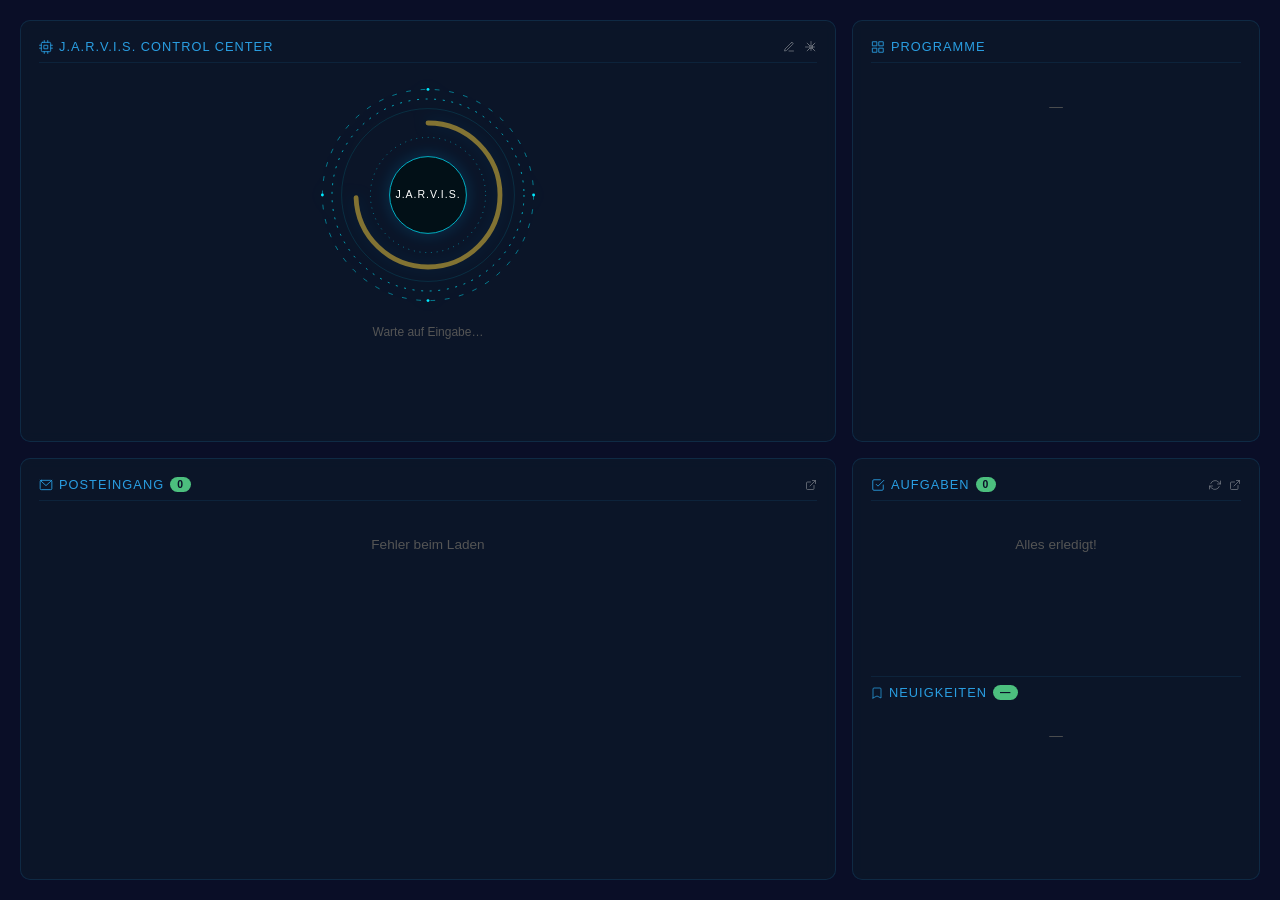
==== frontend/index.html @ 303ec68c "feat: Update-Badge im Dashboard — Phase 2 Update-Strategie - _check_for_update() via GitHub API (htt" ====
<!DOCTYPE html>
<html lang="de">
<head>
<meta charset="UTF-8">
<meta name="viewport" content="width=device-width, initial-scale=1.0">
<title>J.A.R.V.I.S. Control Center</title>
<link rel="icon" href="data:image/svg+xml,<svg xmlns='http://www.w3.org/2000/svg' viewBox='0 0 32 32'><circle cx='16' cy='16' r='14' fill='%230a0e27' stroke='%2300aaff' stroke-width='2'/><text x='50%25' y='55%25' dominant-baseline='middle' text-anchor='middle' fill='%2300aaff' font-size='10' font-family='monospace'>J</text></svg>">

<style>
:root {
    --bg:     #0a0e27;
    --text:   #e0e0e0;
    --accent: #2a9ee2;
    --green:  #4cbf7e;
    --purple: #a78bfa;
    --gold:   #d4af37;
}

* { margin:0; padding:0; box-sizing:border-box; }

body {
    background:var(--bg);
    color:var(--text);
    font-family:-apple-system,BlinkMacSystemFont,"Segoe UI",sans-serif;
    height:100vh;
    overflow:hidden;
}

/* ── Layout ── */
.dashboard {
    display:grid;
    grid-template-columns: 2fr 1fr;
    grid-template-rows: 1fr 1fr;
    gap:16px;
    padding:20px;
    height:100vh;
}

/* ── News ── */
.news-item {
    padding:8px 10px;
    border-radius:6px;
    background:rgba(42,158,226,0.04);
    border:1px solid rgba(42,158,226,0.08);
    border-left:3px solid transparent;
    cursor:pointer;
    transition:all 0.2s ease;
}
.news-item:hover {
    background:rgba(212,175,55,0.1);
    border-left-color:var(--gold);
    transform:translateX(4px);
}
.news-source {
    font-size:0.7rem;
    text-transform:uppercase;
    letter-spacing:.04em;
    margin-bottom:3px;
}
.news-title { font-size:0.85rem; font-weight:500; line-height:1.35; color:var(--text); }
.cat-apple   { color:var(--accent); }
.cat-tech    { color:var(--green); }
.cat-science { color:var(--purple); }
.cat-default { color:var(--gold); }

.panel-section-divider {
    display:flex;
    align-items:center;
    gap:6px;
    padding:8px 0 4px;
    border-top:1px solid rgba(42,158,226,0.1);
    margin-top:6px;
    flex-shrink:0;
    font-size:0.8rem;
    letter-spacing:.08em;
    color:var(--accent);
    text-transform:uppercase;
}

/* ── News Popup ── */
#news-popup {
    display:none;
    position:fixed;
    inset:0;
    background:rgba(0,0,0,0.72);
    z-index:1000;
    align-items:center;
    justify-content:center;
}
#news-popup.open { display:flex; }
.news-popup-box {
    background:#0d1b2a;
    border:1px solid rgba(42,158,226,0.3);
    border-radius:12px;
    padding:24px;
    max-width:520px;
    width:90%;
    position:relative;
}
.news-popup-source {
    font-size:0.7rem;
    text-transform:uppercase;
    letter-spacing:.08em;
    margin-bottom:8px;
    font-weight:700;
}
.news-popup-title {
    font-size:1.05rem;
    font-weight:600;
    line-height:1.4;
    margin-bottom:8px;
    color:var(--text);
}
.news-popup-meta { font-size:0.72rem; color:#666; margin-bottom:18px; }
.news-popup-actions { display:flex; gap:10px; }
.popup-btn {
    padding:8px 16px;
    border-radius:6px;
    border:none;
    cursor:pointer;
    font-size:0.82rem;
    transition:opacity 0.2s;
}
.popup-btn:hover { opacity:0.85; }
.popup-btn-primary { background:var(--accent); color:#fff; }
.popup-btn-close { background:rgba(255,255,255,0.08); color:var(--text); }
.popup-close-btn {
    position:absolute;
    top:12px; right:14px;
    background:none; border:none;
    color:#666; font-size:1.1rem;
    cursor:pointer; line-height:1;
}
.popup-close-btn:hover { color:var(--text); }

/* ── Panels ── */
.panel {
    background:rgba(13,27,42,0.6);
    border:1px solid rgba(42,158,226,0.15);
    border-radius:10px;
    padding:18px;
    display:flex;
    flex-direction:column;
    backdrop-filter:blur(6px);
    overflow:hidden;
}

.panel-header {
    display:flex;
    justify-content:space-between;
    align-items:center;
    margin-bottom:12px;
    padding-bottom:8px;
    border-bottom:1px solid rgba(42,158,226,0.1);
}

.panel-title {
    font-size:0.8rem;
    letter-spacing:.08em;
    color:var(--accent);
    text-transform:uppercase;
    display:flex;
    align-items:center;
    gap:6px;
}

.panel-action {
    font-size:0.7rem;
    opacity:0.5;
    cursor:pointer;
    transition:opacity 0.2s;
}
.panel-action:hover { opacity:1; }

/* ── Panel Content ── */
.panel-content {
    flex:1;
    overflow-y:auto;
    display:flex;
    flex-direction:column;
    gap:10px;
}

.panel-content::-webkit-scrollbar { width:3px; }
.panel-content::-webkit-scrollbar-track { background:transparent; }
.panel-content::-webkit-scrollbar-thumb { background:rgba(42,158,226,0.3); border-radius:2px; }

/* ── List Items (Apps / Mail / Tasks) ── */
.list-item {
    display:flex;
    align-items:center;
    gap:12px;
    padding:10px 12px;
    border-radius:6px;
    background:rgba(42,158,226,0.04);
    border:1px solid rgba(42,158,226,0.08);
    border-left:3px solid transparent;
    cursor:pointer;
    transition:all 0.2s ease;
}
.list-item:hover {
    background:rgba(42,158,226,0.12);
    border-left-color:var(--accent);
    transform:translateX(4px);
}

.list-icon {
    width:18px;
    text-align:center;
    color:var(--accent);
    opacity:0.7;
    font-size:0.9rem;
    flex-shrink:0;
}

.list-title { font-size:0.85rem; font-weight:500; }
.list-sub { font-size:0.75rem; color:#888; margin-top:2px; }
.list-sender { font-size:0.75rem; font-weight:600; color:var(--green); text-transform:uppercase; letter-spacing:.04em; }

/* Task checkbox */
.task-cb { flex-shrink:0; accent-color:var(--green); cursor:pointer; }
.task-cb.obsidian { accent-color:var(--purple); }
.task-source { font-size:0.7rem; color:var(--green); text-transform:uppercase; letter-spacing:.04em; margin-top:2px; }
.task-source.obsidian { color:var(--purple); }

/* Badge */
.badge {
    background:var(--green);
    color:var(--bg);
    padding:2px 7px;
    border-radius:10px;
    font-size:0.65rem;
    font-weight:700;
}

/* Placeholder */
.placeholder {
    color:#555;
    text-align:center;
    padding:24px 20px;
    font-size:0.85rem;
}

/* ── Outline Icons ── */
.icon {
    width:14px;
    height:14px;
    stroke:currentColor;
    fill:none;
    stroke-width:1.5;
    stroke-linecap:round;
    stroke-linejoin:round;
    flex-shrink:0;
    vertical-align:middle;
}
.icon-sm { width:12px; height:12px; }
.icon-send { width:16px; height:16px; stroke-width:1.8; }

/* ── HUD ── */
#hud {
    width:240px;
    margin:0 auto 10px;
    cursor:pointer;
    filter:drop-shadow(0 0 8px rgba(0,170,255,0.2));
    display:block;
}

.rotate-slow {
    transform-origin:250px 250px;
    animation:spin 20s linear infinite;
}
.rotate-fast {
    transform-origin:250px 250px;
    animation:spin 6s linear infinite reverse;
}
@keyframes spin {
    from { transform:rotate(0deg); }
    to   { transform:rotate(360deg); }
}

.dot { animation:blink 2s infinite alternate; }
@keyframes blink { from { opacity:0.2; } to { opacity:1; } }

#main-ring {
    transition:stroke 0.3s, opacity 0.3s;
    stroke:var(--gold);
    opacity:0.6;
    transform-origin:250px 250px;
}

/* ── Chat ── */
#chat-history {
    flex:1;
    overflow-y:auto;
    display:flex;
    flex-direction:column;
    gap:8px;
    font-size:0.82rem;
    min-height:0;
}
#chat-history::-webkit-scrollbar { width:3px; }
#chat-history::-webkit-scrollbar-thumb { background:rgba(42,158,226,0.3); border-radius:2px; }

.msg {
    padding:7px 10px;
    border-radius:6px;
    border-left:3px solid;
    line-height:1.4;
    word-break:break-word;
}
.msg.jarvis {
    background:rgba(76,191,126,0.08);
    border-color:var(--green);
}
.msg.user {
    background:rgba(42,158,226,0.08);
    border-color:var(--accent);
}
.msg strong { font-size:0.75rem; text-transform:uppercase; letter-spacing:.05em; }

/* ── Input ── */
.chat-input-row {
    display:none;
    gap:8px;
    padding-top:10px;
    border-top:1px solid rgba(42,158,226,0.1);
    flex-shrink:0;
}
.chat-input-row.visible {
    display:flex;
}
#chat-toggle.active { opacity:1; color:var(--accent); }
#jarvis-input {
    flex:1;
    background:rgba(10,14,39,0.6);
    border:1px solid rgba(42,158,226,0.2);
    color:var(--text);
    padding:8px 12px;
    border-radius:6px;
    font-size:0.85rem;
    outline:none;
}
#jarvis-input:focus { border-color:rgba(42,158,226,0.5); }
#jarvis-send {
    background:rgba(42,158,226,0.15);
    border:1px solid rgba(42,158,226,0.3);
    color:var(--accent);
    padding:8px 14px;
    border-radius:6px;
    cursor:pointer;
    font-size:1rem;
    transition:background 0.2s;
}
#jarvis-send:hover { background:rgba(42,158,226,0.3); }

/* ── Status text ── */
#status-text {
    font-size:0.75rem;
    color:#555;
    text-align:center;
    margin-bottom:6px;
    min-height:1em;
}
</style>
</head>

<body>

<div class="dashboard">

<!-- ═════ JARVIS ═════ -->
<div class="panel" id="jarvis-panel" style="grid-row:1; grid-column:1;">
    <div class="panel-header">
        <div class="panel-title">
            <svg class="icon" viewBox="0 0 24 24"><rect x="4" y="4" width="16" height="16" rx="2"/><rect x="9" y="9" width="6" height="6"/><line x1="9" y1="1" x2="9" y2="4"/><line x1="15" y1="1" x2="15" y2="4"/><line x1="9" y1="20" x2="9" y2="23"/><line x1="15" y1="20" x2="15" y2="23"/><line x1="20" y1="9" x2="23" y2="9"/><line x1="20" y1="14" x2="23" y2="14"/><line x1="1" y1="9" x2="4" y2="9"/><line x1="1" y1="14" x2="4" y2="14"/></svg>
            J.A.R.V.I.S. Control Center
        </div>
        <div style="display:flex;gap:10px;align-items:center;">
            <span class="panel-action" id="chat-toggle" title="Texteingabe ein-/ausblenden" onclick="toggleChatInput()"><svg class="icon icon-sm" viewBox="0 0 24 24"><path d="M12 20h9"/><path d="M16.5 3.5a2.121 2.121 0 0 1 3 3L7 19l-4 1 1-4 12.5-12.5z"/></svg></span>
            <span class="panel-action" onclick="window.location.href='/config'" title="Einstellungen"><svg class="icon icon-sm" viewBox="0 0 24 24"><circle cx="12" cy="12" r="3"/><path d="M12 1v6m0 6v6M4.22 4.22l4.24 4.24m5.08 5.08l4.24 4.24M1 12h6m6 0h6M4.22 19.78l4.24-4.24m5.08-5.08l4.24-4.24M19.78 19.78l-4.24-4.24m-5.08-5.08l-4.24-4.24M19.78 4.22l-4.24 4.24m-5.08 5.08l-4.24 4.24"/></svg></span>
        </div>
    </div>
    <div style="display:flex; flex-direction:column; flex:1; overflow:hidden;">

        <!-- HUD SVG -->
        <svg id="hud" viewBox="0 0 500 500" title="Klick zum Sprechen">
            <g class="rotate-slow">
                <circle cx="250" cy="250" r="220" stroke="#00eaff" stroke-width="1" fill="none" stroke-dasharray="10 20"/>
            </g>
            <g class="rotate-fast">
                <circle cx="250" cy="250" r="200" stroke="#00eaff" stroke-width="1.5" fill="none" stroke-dasharray="4 14"/>
            </g>
            <circle cx="250" cy="30"  r="3" fill="#00eaff" class="dot"/>
            <circle cx="470" cy="250" r="3" fill="#00eaff" class="dot"/>
            <circle cx="250" cy="470" r="3" fill="#00eaff" class="dot"/>
            <circle cx="30"  cy="250" r="3" fill="#00eaff" class="dot"/>
            <circle cx="250" cy="250" r="180" stroke="#00eaff" stroke-width="1" fill="none" opacity="0.25"/>
            <!-- Main audio ring -->
            <circle id="main-ring" cx="250" cy="250" r="150"
                    stroke-width="10" fill="none" stroke-linecap="round"
                    stroke-dasharray="700 300"
                    transform="rotate(-90 250 250)"/>
            <g class="rotate-fast">
                <circle cx="250" cy="250" r="120" stroke="#00eaff" stroke-width="1" fill="none" stroke-dasharray="2 10"/>
            </g>
            <circle cx="250" cy="250" r="80" fill="#021017" stroke="#00eaff" stroke-width="1.5"/>
            <text x="50%" y="50%" dominant-baseline="middle" text-anchor="middle"
                  fill="#ffffff" font-size="22" letter-spacing="2">J.A.R.V.I.S.</text>
        </svg>

        <div id="status-text">Warte auf Eingabe…</div>

        <!-- Chat -->
        <div id="chat-history"></div>

        <!-- Input -->
        <div class="chat-input-row">
            <input type="text" id="jarvis-input" placeholder="Sprich oder tippe…">
            <button id="jarvis-send"><svg class="icon icon-send" viewBox="0 0 24 24"><line x1="22" y1="2" x2="11" y2="13"/><polygon points="22 2 15 22 11 13 2 9 22 2"/></svg></button>
        </div>
    </div>
</div>

<!-- ═════ APPS ═════ -->
<div class="panel" style="grid-row:1; grid-column:2;">
    <div class="panel-header">
        <div class="panel-title">
            <svg class="icon" viewBox="0 0 24 24"><rect x="3" y="3" width="7" height="7"/><rect x="14" y="3" width="7" height="7"/><rect x="3" y="14" width="7" height="7"/><rect x="14" y="14" width="7" height="7"/></svg>
            Programme
        </div>
    </div>
    <div class="panel-content" id="programs-container">
        <div class="placeholder">Programme werden geladen…</div>
    </div>
</div>

<!-- ═════ MAIL ═════ -->
<div class="panel" style="grid-row:2; grid-column:1;">
    <div class="panel-header">
        <div class="panel-title">
            <svg class="icon" viewBox="0 0 24 24"><rect x="2" y="4" width="20" height="16" rx="2"/><polyline points="2,4 12,13 22,4"/></svg>
            Posteingang
            <span class="badge" id="mail-count">0</span>
        </div>
        <span class="panel-action" onclick="openApp('Mail')" title="Mail öffnen"><svg class="icon icon-sm" viewBox="0 0 24 24"><path d="M18 13v6a2 2 0 0 1-2 2H5a2 2 0 0 1-2-2V8a2 2 0 0 1 2-2h6"/><polyline points="15 3 21 3 21 9"/><line x1="10" y1="14" x2="21" y2="3"/></svg></span>
    </div>
    <div class="panel-content" id="mail-container">
        <div class="placeholder">Mails werden geladen…</div>
    </div>
</div>

<!-- ═════ TASKS + NEWS ═════ -->
<div class="panel" style="grid-row:2; grid-column:2;">
    <div class="panel-header">
        <div class="panel-title">
            <svg class="icon" viewBox="0 0 24 24"><polyline points="9 11 12 14 22 4"/><path d="M21 12v7a2 2 0 0 1-2 2H5a2 2 0 0 1-2-2V5a2 2 0 0 1 2-2h11"/></svg>
            Aufgaben
            <span class="badge" id="task-count">0</span>
        </div>
        <div style="display:flex;gap:8px;align-items:center;">
            <span class="panel-action" onclick="loadNews()" title="News laden"><svg class="icon icon-sm" viewBox="0 0 24 24"><polyline points="23 4 23 10 17 10"/><polyline points="1 20 1 14 7 14"/><path d="M3.51 9a9 9 0 0 1 14.85-3.36L23 10M1 14l4.64 4.36A9 9 0 0 0 20.49 15"/></svg></span>
            <span class="panel-action" onclick="openApp('Obsidian')" title="Obsidian öffnen"><svg class="icon icon-sm" viewBox="0 0 24 24"><path d="M18 13v6a2 2 0 0 1-2 2H5a2 2 0 0 1-2-2V8a2 2 0 0 1 2-2h6"/><polyline points="15 3 21 3 21 9"/><line x1="10" y1="14" x2="21" y2="3"/></svg></span>
        </div>
    </div>
    <div class="panel-content" id="task-container" style="flex:1;min-height:0;">
        <div class="placeholder">Aufgaben werden geladen…</div>
    </div>
    <div class="panel-section-divider">
        <svg class="icon icon-sm" viewBox="0 0 24 24"><path d="M4 22V4a2 2 0 0 1 2-2h12a2 2 0 0 1 2 2v18l-8-4-8 4z"/></svg>
        Neuigkeiten
        <span class="badge" id="news-count">—</span>
    </div>
    <div class="panel-content" id="news-container" style="flex:1;min-height:0;">
        <div class="placeholder">↻ Klicke zum Laden</div>
    </div>
</div>

</div><!-- /.dashboard -->

<!-- ── News Popup ── -->
<div id="news-popup">
    <div class="news-popup-box">
        <button class="popup-close-btn" onclick="closeNewsPopup()">✕</button>
        <div class="news-popup-source" id="popup-source"></div>
        <div class="news-popup-title" id="popup-title"></div>
        <div class="news-popup-meta" id="popup-meta"></div>
        <div class="news-popup-actions">
            <button class="popup-btn popup-btn-primary" onclick="openNewsArticle()">Artikel öffnen ↗</button>
            <button class="popup-btn popup-btn-close" onclick="closeNewsPopup()">Schließen</button>
        </div>
    </div>
</div>

<div id="app-version" style="position:fixed;bottom:8px;right:12px;font-size:0.85rem;opacity:0.85;color:#2a9ee2;letter-spacing:.05em;pointer-events:none;z-index:9999;"></div>

<div id="update-badge" style="display:none;position:fixed;bottom:30px;right:12px;z-index:9999;">
    <a id="update-badge-link" href="#" target="_blank" rel="noopener"
       style="display:inline-flex;align-items:center;gap:5px;padding:3px 9px 3px 8px;border-radius:20px;font-size:0.72rem;text-decoration:none;letter-spacing:.05em;border:1px solid rgba(42,158,226,0.35);background:rgba(42,158,226,0.1);color:#2a9ee2;">
        ↑ <span id="update-badge-version"></span>
        <span id="update-badge-dismiss" style="opacity:0.5;margin-left:2px;cursor:pointer;font-size:0.68rem;" onclick="dismissUpdate(event)">✕</span>
    </a>
</div>

<script>
// ── State ──
let dashboardWs  = null;
let audioQueue   = [];
let isPlaying    = false;
let isListening  = false;
let audioEndTime = 0;
let isMuted      = false;
let recognition  = null;
let audioContext = null;
let analyser     = null;
let animationId  = null;
let currentAudio = null;
let _wsDelay     = 3000;
let _wsIsFirst   = true;   // nur beim ersten Verbindungsaufbau "Jarvis activate" senden


const SPEECH_CORRECTIONS = {
    'ob sie dir': 'Obsidian',
    'ob si dir':  'Obsidian',
    'ob sie di':  'Obsidian',
    'obsidian':   'Obsidian',
};

function correctTranscript(text) {
    let t = text;
    for (const [w, r] of Object.entries(SPEECH_CORRECTIONS))
        t = t.replace(new RegExp(w, 'gi'), r);
    return t;
}

// ── AudioContext (einmal erstellen, nie doppelt) ──
function getAudioContext() {
    if (!audioContext)
        audioContext = new (window.AudioContext || window.webkitAudioContext)();
    return audioContext;
}

// ── Ring-Zustand ──
function setOrbState(state) {
    const ring = document.getElementById('main-ring');
    const status = document.getElementById('status-text');
    if (!ring) return;

    const colors = {
        idle:      { stroke:'#d4af37', opacity:'0.6' },
        listening: { stroke:'#00aaff', opacity:'1'   },
        speaking:  { stroke:'#00ff00', opacity:'0.8' },
        thinking:  { stroke:'#ff9500', opacity:'0.7' },
        muted:     { stroke:'#cc3333', opacity:'0.7' },
    };
    const labels = {
        idle:      'Warte auf Eingabe…',
        listening: '● Hört zu…',
        speaking:  '◉ Spricht…',
        thinking:  '◌ Denkt…',
        muted:     '🎙 Mikrofon stumm',
    };

    const c = colors[state] || colors.idle;
    ring.style.stroke   = c.stroke;
    ring.style.opacity  = c.opacity;
    if (status) status.textContent = labels[state] || '';

    if (state === 'listening' || state === 'speaking') startAudioAnalysis(state);
    else stopAudioAnalysis();
}

// ── Ring-Animation ──
function startAudioAnalysis(state) {
    stopAudioAnalysis();
    const ring = document.getElementById('main-ring');
    if (!ring) return;

    if (state === 'speaking') {
        const loop = () => {
            animationId = requestAnimationFrame(loop);
            ring.style.transform = `rotate(-90deg) scale(${1 + Math.sin(Date.now()/150)*0.1})`;
        };
        loop();
        return;
    }

    if (!navigator.mediaDevices?.getUserMedia) return;
    navigator.mediaDevices.getUserMedia({ audio: true }).then(stream => {
        if (!analyser) {
            const ctx = getAudioContext();
            const src = ctx.createMediaStreamSource(stream);
            analyser = ctx.createAnalyser();
            analyser.fftSize = 256;
            src.connect(analyser);
        }
        const data = new Uint8Array(analyser.frequencyBinCount);
        const loop = () => {
            animationId = requestAnimationFrame(loop);
            analyser.getByteFrequencyData(data);
            const vol = data.reduce((a, b) => a + b) / data.length;
            ring.style.transform = `rotate(-90deg) scale(${1 + Math.sin(Date.now()/250)*0.06 + vol/500})`;
        };
        loop();
    }).catch(() => {});
}

function stopAudioAnalysis() {
    if (animationId) { cancelAnimationFrame(animationId); animationId = null; }
    const ring = document.getElementById('main-ring');
    if (ring) ring.style.transform = 'rotate(-90deg) scale(1)';
}

// ── TTS Playback — new Audio(), identisch mit Produktivsystem ──
function queueAudio(b64) {
    audioQueue.push(b64);
    if (!isPlaying) playNext();
}

function playNext() {
    if (audioQueue.length === 0) {
        isPlaying = false;
        audioEndTime = Date.now();
        setOrbState('idle');
        setTimeout(startListening, 1200);
        return;
    }
    isPlaying = true;
    setOrbState('speaking');
    if (isListening) { recognition.stop(); isListening = false; }

    const b64 = audioQueue.shift();
    const bytes = Uint8Array.from(atob(b64), c => c.charCodeAt(0));
    const blob = new Blob([bytes], { type: 'audio/mpeg' });
    const url = URL.createObjectURL(blob);
    currentAudio = new Audio(url);
    currentAudio.onended = () => { URL.revokeObjectURL(url); currentAudio = null; playNext(); };
    currentAudio.onerror = () => { URL.revokeObjectURL(url); currentAudio = null; playNext(); };
    currentAudio.play().catch(() => {
        // Chrome hat blockiert — Audio zurück in Queue, auf Klick warten
        audioQueue.unshift(b64);
        URL.revokeObjectURL(url);
        currentAudio = null;
        isPlaying = false;
        setOrbState('idle');
        const st = document.getElementById('status-text');
        if (st) st.textContent = '▶ Klicke um Jarvis zu hören';
        document.addEventListener('click', () => playNext(), { once: true });
    });
}

// ── Spracherkennung ──
function initSpeechRecognition() {
    const SR = window.SpeechRecognition || window.webkitSpeechRecognition;
    if (!SR) return console.warn('[Jarvis] Speech Recognition nicht unterstützt');

    recognition = new SR();
    recognition.lang = window.JARVIS_SPEECH_LANG || 'de-DE';
    recognition.continuous = true;
    recognition.interimResults = false;

    recognition.onresult = e => {
        if (isPlaying || Date.now() - audioEndTime < 2000) return;
        const last = e.results[e.results.length - 1];
        if (!last.isFinal) return;
        const text = correctTranscript(last[0].transcript.trim());
        if (!text) return;
        addMsg('user', text);
        setOrbState('thinking');
        wsSend({ text });
    };
    recognition.onstart = () => { isListening = true; setOrbState('listening'); };
    recognition.onend   = () => {
        isListening = false;
        if (!isPlaying) setTimeout(startListening, 300);
        else setOrbState('idle');
    };
    recognition.onerror = e => {
        isListening = false;
        const retry = (e.error === 'no-speech' || e.error === 'aborted') ? 300 : 1000;
        if (!isPlaying) setTimeout(startListening, retry);
    };
}

function startListening() {
    if (isPlaying || isMuted || !recognition) return;
    try { recognition.start(); isListening = true; }
    catch(e) { isListening = false; }
}

// ── HUD klickbar — Mute-Toggle ──
document.getElementById('hud').addEventListener('click', () => {
    if (!recognition) return;
    isMuted = !isMuted;
    if (isMuted) {
        if (isListening) { recognition.stop(); isListening = false; }
        setOrbState('muted');
    } else {
        if (!isPlaying) { setOrbState('idle'); startListening(); }
    }
});

// ── WebSocket ──
function wsSend(obj) {
    if (dashboardWs?.readyState === WebSocket.OPEN)
        dashboardWs.send(JSON.stringify(obj));
}

function initWS() {
    if (dashboardWs && (dashboardWs.readyState === WebSocket.OPEN || dashboardWs.readyState === WebSocket.CONNECTING)) return;
    dashboardWs = new WebSocket(`ws://${location.host}/ws`);
    dashboardWs.onopen = () => {
        _wsDelay = 3000;
        setOrbState('thinking');
        if (_wsIsFirst) {
            _wsIsFirst = false;
            wsSend({ text: 'Jarvis activate' });
        }
    };
    dashboardWs.onmessage = e => {
        const data = JSON.parse(e.data);
        if (data.type === 'response') {
            setOrbState('speaking');
            addMsg('jarvis', data.text);
            if (data.audio?.length > 0) queueAudio(data.audio);
            else setTimeout(() => { setOrbState('idle'); setTimeout(startListening, 1200); }, 1000);
        }
    };
    dashboardWs.onclose = () => {
        setOrbState('idle');
        setTimeout(initWS, _wsDelay);
        _wsDelay = Math.min(_wsDelay * 2, 60000);
    };
    dashboardWs.onerror = () => {};
}

// ── Chat ──
function addMsg(sender, text) {
    const h = document.getElementById('chat-history');
    // Platzhalter entfernen
    const ph = h.querySelector('.placeholder-msg');
    if (ph) ph.remove();

    const d = document.createElement('div');
    d.className = `msg ${sender}`;
    d.innerHTML = `<strong>${sender === 'user' ? 'Du' : 'Jarvis'}:</strong> ${text}`;
    h.appendChild(d);
    h.scrollTop = h.scrollHeight;
}

function toggleChatInput() {
    const row = document.querySelector('.chat-input-row');
    const btn = document.getElementById('chat-toggle');
    const visible = row.classList.toggle('visible');
    btn.classList.toggle('active', visible);
    if (visible) document.getElementById('jarvis-input').focus();
}

function sendChatMessage() {
    const input = document.getElementById('jarvis-input');
    const text = input.value.trim();
    if (!text) return;
    addMsg('user', text);
    input.value = '';
    setOrbState('thinking');
    if (dashboardWs?.readyState === WebSocket.OPEN) wsSend({ text });
    else { setOrbState('idle'); addMsg('jarvis', 'Fehler: Server nicht erreichbar.'); }
}

// ── App öffnen ──
function openApp(name) {
    fetch('/api/open_app', {
        method: 'POST',
        headers: { 'Content-Type': 'application/json' },
        body: JSON.stringify({ app: name })
    }).catch(() => {});
}

// ── Mails laden ──
async function loadMails() {
    const box   = document.getElementById('mail-container');
    const badge = document.getElementById('mail-count');
    try {
        const r = await fetch('/api/get_mails_unread');
        if (!r.ok) throw new Error();
        const { mails = [] } = await r.json();
        badge.textContent = mails.length;
        if (!mails.length) {
            box.innerHTML = '<div class="placeholder">Keine ungelesenen Mails</div>';
            return;
        }
        box.innerHTML = mails.map(m => {
            const sender = m.sender.split(' <')[0];
            return `<div class="list-item" onclick="openApp('Mail')">
                <div class="list-icon"><svg class="icon" viewBox="0 0 24 24" fill="none" stroke="currentColor" stroke-width="1.5" stroke-linecap="round" stroke-linejoin="round"><rect x="2" y="4" width="20" height="16" rx="2"/><polyline points="2,4 12,13 22,4"/></svg></div>
                <div>
                    <div class="list-sender">${sender}</div>
                    <div class="list-sub">${m.subject}</div>
                </div>
            </div>`;
        }).join('');
    } catch {
        box.innerHTML = '<div class="placeholder">Fehler beim Laden</div>';
    }
}

// ── Aufgaben laden ──
async function loadTasks() {
    const box   = document.getElementById('task-container');
    const badge = document.getElementById('task-count');
    try {
        const [tr, or] = await Promise.all([
            fetch('/api/get_tasks'),
            fetch('/api/get_obsidian_notes'),
        ]);
        const { tasks = [] }        = tr.ok ? await tr.json() : {};
        const { notes: obsidian = [] } = or.ok ? await or.json() : {};

        const total = tasks.length + obsidian.length;
        badge.textContent = total;

        if (!total) {
            box.innerHTML = '<div class="placeholder">Alles erledigt!</div>';
            return;
        }

        const tasksHtml = tasks.map(t => `
            <div class="list-item">
                <input type="checkbox" class="task-cb" onchange="completeTask('${btoa(t.title)}','${t.title}',this.checked)">
                <div>
                    <div class="list-title">${t.title}</div>
                    <div class="task-source">Reminder</div>
                </div>
            </div>`).join('');

        const obsidianHtml = obsidian.map(n => `
            <div class="list-item">
                <input type="checkbox" class="task-cb obsidian" onchange="completeNote('${btoa(n.id)}','${n.id}',this.checked)">
                <div>
                    <div class="list-title">${n.title.substring(0,55)}${n.title.length>55?'…':''}</div>
                    <div class="task-source obsidian">Obsidian</div>
                </div>
            </div>`).join('');

        box.innerHTML = tasksHtml + obsidianHtml;
    } catch {
        box.innerHTML = '<div class="placeholder">Fehler beim Laden</div>';
    }
}

async function completeTask(safeId, title, checked) {
    if (!checked) return;
    await fetch('/api/complete_task', { method:'POST', headers:{'Content-Type':'application/json'}, body: JSON.stringify({ id: safeId, title }) }).catch(() => {});
    setTimeout(loadTasks, 500);
}

async function completeNote(safeId, id, checked) {
    if (!checked) return;
    await fetch('/api/complete_note', { method:'POST', headers:{'Content-Type':'application/json'}, body: JSON.stringify({ id }) }).catch(() => {});
    setTimeout(loadTasks, 500);
}

// ── Programme laden (async, blockiert nicht) ──
async function loadPrograms() {
    const box = document.getElementById('programs-container');
    if (!box) return;
    try {
        const r = await Promise.race([
            fetch('/api/config'),
            new Promise((_, reject) => setTimeout(() => reject(new Error('timeout')), 3000))
        ]);
        if (!r.ok) throw new Error();
        const config = await r.json();
        const programs = (config.programs || []).filter(p => p); // Filter out null/empty
        if (!programs.length) {
            box.innerHTML = '<div class="placeholder">Keine Programme konfiguriert</div>';
            return;
        }
        box.innerHTML = programs.map(prog => `
            <div class="list-item" onclick="openApp('${prog}')">
                <div class="list-icon">▶</div>
                <div class="list-title">${prog}</div>
            </div>`).join('');
    } catch {
        box.innerHTML = '<div class="placeholder">—</div>';
    }
}

// ── News ──
let _newsArticles   = [];
let _currentNewsUrl = '';
let _currentNewsId  = '';
const CAT_COLORS = { apple:'cat-apple', tech:'cat-tech', science:'cat-science' };

function renderNewsPanel() {
    const box   = document.getElementById('news-container');
    const badge = document.getElementById('news-count');
    badge.textContent = _newsArticles.length;
    if (!_newsArticles.length) {
        box.innerHTML = '<div class="placeholder" style="cursor:pointer;" onclick="loadNews()" title="Neue Artikel laden">↻ Klicke zum Laden</div>';
        return;
    }
    const shown = _newsArticles.slice(0, 5);
    box.innerHTML = shown.map((a, i) => {
        const catClass = CAT_COLORS[a.category] || 'cat-default';
        const title = a.title.length > 82 ? a.title.slice(0, 82) + '…' : a.title;
        return `<div class="news-item" onclick="showNewsPopup(${i})">
            <div class="news-source ${catClass}">${a.source}</div>
            <div class="news-title">${title}</div>
        </div>`;
    }).join('');
    if (_newsArticles.length > 5)
        box.innerHTML += `<div class="placeholder" style="font-size:0.7rem;padding:8px">+${_newsArticles.length - 5} weitere</div>`;
}

async function loadUnreadNews() {
    try {
        const r = await fetch('/api/news/unread?limit=20');
        if (!r.ok) throw new Error();
        const { articles = [] } = await r.json();
        _newsArticles = articles;
        renderNewsPanel();
    } catch {
        document.getElementById('news-container').innerHTML = '<div class="placeholder">—</div>';
    }
}

async function loadNews() {
    const box   = document.getElementById('news-container');
    const badge = document.getElementById('news-count');
    box.innerHTML = '<div class="placeholder">Lade Feeds…</div>';
    badge.textContent = '…';
    try {
        const r = await fetch('/api/news');
        if (!r.ok) throw new Error();
        await loadUnreadNews();
    } catch {
        box.innerHTML = '<div class="placeholder">Fehler beim Laden</div>';
        badge.textContent = '!';
    }
}

function showNewsPopup(idx) {
    const a = _newsArticles[idx];
    if (!a) return;
    _currentNewsUrl = a.url;
    _currentNewsId  = a.id;
    const catClass  = CAT_COLORS[a.category] || 'cat-default';
    const srcEl = document.getElementById('popup-source');
    srcEl.className = `news-popup-source ${catClass}`;
    srcEl.textContent = a.source;
    document.getElementById('popup-title').textContent = a.title;
    const date = a.published
        ? new Date(a.published).toLocaleDateString('de-DE', { day:'2-digit', month:'2-digit', year:'numeric' })
        : '';
    document.getElementById('popup-meta').textContent = date;
    document.getElementById('news-popup').classList.add('open');
}

function closeNewsPopup() {
    document.getElementById('news-popup').classList.remove('open');
    _currentNewsUrl = '';
    _currentNewsId  = '';
}

function openNewsArticle() {
    if (_currentNewsId) {
        fetch('/api/news/read', { method:'POST', headers:{'Content-Type':'application/json'}, body:JSON.stringify({ article_id: _currentNewsId }) }).catch(() => {});
        _newsArticles = _newsArticles.filter(a => a.id !== _currentNewsId);
    }
    if (_currentNewsUrl) window.open(_currentNewsUrl, '_blank');
    closeNewsPopup();
    renderNewsPanel();
}

document.addEventListener('click', e => {
    const popup = document.getElementById('news-popup');
    if (popup && e.target === popup) closeNewsPopup();
});

// ── Init ──
document.addEventListener('DOMContentLoaded', async () => {
    setOrbState('idle');

    try {
        const lr = await fetch('/api/language');
        const ld = await lr.json();
        window.JARVIS_SPEECH_LANG = ld.speech_lang || 'de-DE';
    } catch { window.JARVIS_SPEECH_LANG = 'de-DE'; }

    initSpeechRecognition();

    // Load data first, THEN initialize WebSocket
    await Promise.all([loadMails(), loadTasks(), loadPrograms(), loadUnreadNews()]);

    // Now start WebSocket (Jarvis will have complete data)
    initWS();

    const _pollId = setInterval(() => { loadMails(); loadTasks(); }, 20000);

    // Auto-fetch fresh RSS feeds on startup (delayed to not compete with WebSocket init)
    setTimeout(() => loadNews(), 5000);

    fetch('/api/version').then(r => r.json()).then(v => {
        document.getElementById('app-version').textContent = `v${v.version}`;
    }).catch(() => {});

    checkForUpdate();

    document.getElementById('jarvis-send').addEventListener('click', sendChatMessage);
    document.getElementById('jarvis-input').addEventListener('keypress', e => {
        if (e.key === 'Enter') { e.preventDefault(); sendChatMessage(); }
    });
});

async function checkForUpdate() {
    if (sessionStorage.getItem('jarvis-update-dismissed')) return;
    try {
        const r = await fetch('/api/update_check');
        const d = await r.json();
        if (!d.has_update) return;
        const badge   = document.getElementById('update-badge');
        const link    = document.getElementById('update-badge-link');
        const verSpan = document.getElementById('update-badge-version');
        verSpan.textContent = `v${d.latest_version}`;
        link.href = d.release_url || '#';
        if (d.is_major) {
            link.style.borderColor  = 'rgba(212,175,55,0.45)';
            link.style.background   = 'rgba(212,175,55,0.1)';
            link.style.color        = '#d4af37';
        }
        badge.style.display = 'block';
    } catch {}
}

function dismissUpdate(e) {
    e.preventDefault();
    e.stopPropagation();
    sessionStorage.setItem('jarvis-update-dismissed', '1');
    document.getElementById('update-badge').style.display = 'none';
}
</script>

</body>
</html>
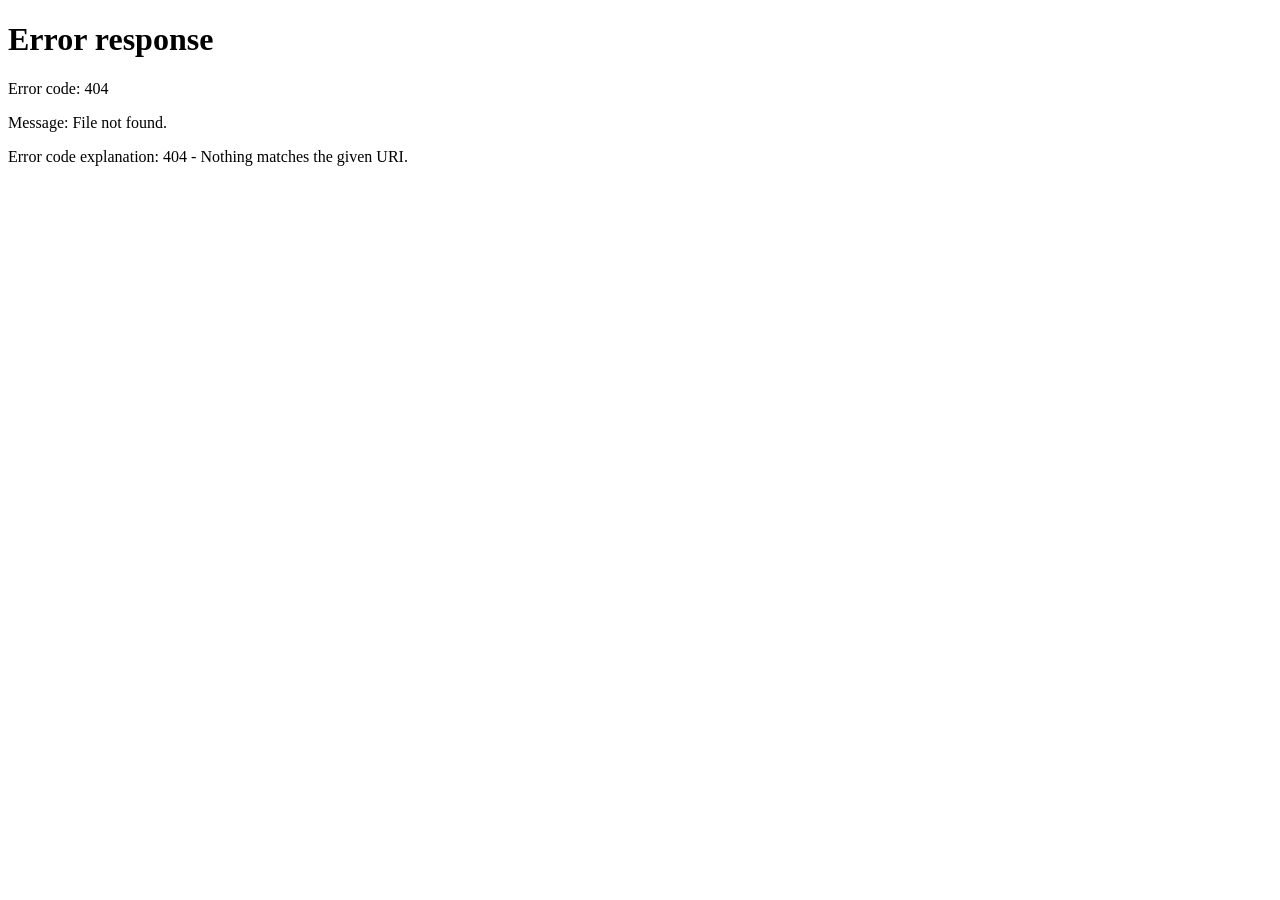
==== commit 9af68484: "feat: v2.5.0 — Willkommensseite mit TTS-Onboarding - /welcome: futuristische Onboarding-Seite (HUD-R" ====
--- a/frontend/index.html
+++ b/frontend/index.html
@@ -222,6 +222,8 @@
 .task-cb.obsidian { accent-color:var(--purple); }
 .task-source { font-size:0.7rem; color:var(--green); text-transform:uppercase; letter-spacing:.04em; margin-top:2px; }
 .task-source.obsidian { color:var(--purple); }
+.task-source.calendar { color:var(--accent); }
+.task-cal-spacer { width:16px; flex-shrink:0; }
 
 /* Badge */
 .badge {
@@ -415,7 +417,7 @@
 
         <!-- Input -->
         <div class="chat-input-row">
-            <input type="text" id="jarvis-input" placeholder="Sprich oder tippe…">
+            <input type="text" id="jarvis-input" placeholder="Sprich oder tippe…" data-i18n-placeholder="input_placeholder">
             <button id="jarvis-send"><svg class="icon icon-send" viewBox="0 0 24 24"><line x1="22" y1="2" x2="11" y2="13"/><polygon points="22 2 15 22 11 13 2 9 22 2"/></svg></button>
         </div>
     </div>
@@ -426,11 +428,11 @@
     <div class="panel-header">
         <div class="panel-title">
             <svg class="icon" viewBox="0 0 24 24"><rect x="3" y="3" width="7" height="7"/><rect x="14" y="3" width="7" height="7"/><rect x="3" y="14" width="7" height="7"/><rect x="14" y="14" width="7" height="7"/></svg>
-            Programme
+            <span data-i18n="panel_apps">Programme</span>
         </div>
     </div>
     <div class="panel-content" id="programs-container">
-        <div class="placeholder">Programme werden geladen…</div>
+        <div class="placeholder" data-i18n="loading_apps">Programme werden geladen…</div>
     </div>
 </div>
 
@@ -439,13 +441,13 @@
     <div class="panel-header">
         <div class="panel-title">
             <svg class="icon" viewBox="0 0 24 24"><rect x="2" y="4" width="20" height="16" rx="2"/><polyline points="2,4 12,13 22,4"/></svg>
-            Posteingang
+            <span data-i18n="panel_mail">Posteingang</span>
             <span class="badge" id="mail-count">0</span>
         </div>
         <span class="panel-action" onclick="openApp('Mail')" title="Mail öffnen"><svg class="icon icon-sm" viewBox="0 0 24 24"><path d="M18 13v6a2 2 0 0 1-2 2H5a2 2 0 0 1-2-2V8a2 2 0 0 1 2-2h6"/><polyline points="15 3 21 3 21 9"/><line x1="10" y1="14" x2="21" y2="3"/></svg></span>
     </div>
     <div class="panel-content" id="mail-container">
-        <div class="placeholder">Mails werden geladen…</div>
+        <div class="placeholder" data-i18n="loading_mail">Mails werden geladen…</div>
     </div>
 </div>
 
@@ -454,7 +456,7 @@
     <div class="panel-header">
         <div class="panel-title">
             <svg class="icon" viewBox="0 0 24 24"><polyline points="9 11 12 14 22 4"/><path d="M21 12v7a2 2 0 0 1-2 2H5a2 2 0 0 1-2-2V5a2 2 0 0 1 2-2h11"/></svg>
-            Aufgaben
+            <span data-i18n="panel_tasks">Aufgaben</span>
             <span class="badge" id="task-count">0</span>
         </div>
         <div style="display:flex;gap:8px;align-items:center;">
@@ -463,15 +465,15 @@
         </div>
     </div>
     <div class="panel-content" id="task-container" style="flex:1;min-height:0;">
-        <div class="placeholder">Aufgaben werden geladen…</div>
+        <div class="placeholder" data-i18n="loading_tasks">Aufgaben werden geladen…</div>
     </div>
     <div class="panel-section-divider">
         <svg class="icon icon-sm" viewBox="0 0 24 24"><path d="M4 22V4a2 2 0 0 1 2-2h12a2 2 0 0 1 2 2v18l-8-4-8 4z"/></svg>
-        Neuigkeiten
+        <span data-i18n="panel_news">Neuigkeiten</span>
         <span class="badge" id="news-count">—</span>
     </div>
     <div class="panel-content" id="news-container" style="flex:1;min-height:0;">
-        <div class="placeholder">↻ Klicke zum Laden</div>
+        <div class="placeholder" data-i18n="news_load_hint">↻ Klicke zum Laden</div>
     </div>
 </div>
 
@@ -485,8 +487,8 @@
         <div class="news-popup-title" id="popup-title"></div>
         <div class="news-popup-meta" id="popup-meta"></div>
         <div class="news-popup-actions">
-            <button class="popup-btn popup-btn-primary" onclick="openNewsArticle()">Artikel öffnen ↗</button>
-            <button class="popup-btn popup-btn-close" onclick="closeNewsPopup()">Schließen</button>
+            <button class="popup-btn popup-btn-primary" onclick="openNewsArticle()" data-i18n="popup_open">Artikel öffnen ↗</button>
+            <button class="popup-btn popup-btn-close" onclick="closeNewsPopup()" data-i18n="popup_close">Schließen</button>
         </div>
     </div>
 </div>
@@ -503,6 +505,7 @@
 
 <script>
 // ── State ──
+let _i18n        = {};
 let dashboardWs  = null;
 let audioQueue   = [];
 let isPlaying    = false;
@@ -553,11 +556,11 @@
         muted:     { stroke:'#cc3333', opacity:'0.7' },
     };
     const labels = {
-        idle:      'Warte auf Eingabe…',
-        listening: '● Hört zu…',
-        speaking:  '◉ Spricht…',
-        thinking:  '◌ Denkt…',
-        muted:     '🎙 Mikrofon stumm',
+        idle:      _i18n.status_idle      || 'Warte auf Eingabe…',
+        listening: _i18n.status_listening || '● Hört zu…',
+        speaking:  _i18n.status_speaking  || '◉ Spricht…',
+        thinking:  _i18n.status_thinking  || '◌ Denkt…',
+        muted:     _i18n.status_muted     || '🎙 Mikrofon stumm',
     };
 
     const c = colors[state] || colors.idle;
@@ -643,7 +646,7 @@
         isPlaying = false;
         setOrbState('idle');
         const st = document.getElementById('status-text');
-        if (st) st.textContent = '▶ Klicke um Jarvis zu hören';
+        if (st) st.textContent = _i18n.status_click_to_hear || '▶ Klicke um Jarvis zu hören';
         document.addEventListener('click', () => playNext(), { once: true });
     });
 }
@@ -742,7 +745,7 @@
 
     const d = document.createElement('div');
     d.className = `msg ${sender}`;
-    d.innerHTML = `<strong>${sender === 'user' ? 'Du' : 'Jarvis'}:</strong> ${text}`;
+    d.innerHTML = `<strong>${sender === 'user' ? (_i18n.label_you || 'Du') : 'Jarvis'}:</strong> ${text}`;
     h.appendChild(d);
     h.scrollTop = h.scrollHeight;
 }
@@ -763,7 +766,7 @@
     input.value = '';
     setOrbState('thinking');
     if (dashboardWs?.readyState === WebSocket.OPEN) wsSend({ text });
-    else { setOrbState('idle'); addMsg('jarvis', 'Fehler: Server nicht erreichbar.'); }
+    else { setOrbState('idle'); addMsg('jarvis', _i18n.error_server || 'Fehler: Server nicht erreichbar.'); }
 }
 
 // ── App öffnen ──
@@ -785,7 +788,7 @@
         const { mails = [] } = await r.json();
         badge.textContent = mails.length;
         if (!mails.length) {
-            box.innerHTML = '<div class="placeholder">Keine ungelesenen Mails</div>';
+            box.innerHTML = `<div class="placeholder">${_i18n.empty_mail || 'Keine ungelesenen Mails'}</div>`;
             return;
         }
         box.innerHTML = mails.map(m => {
@@ -799,7 +802,7 @@
             </div>`;
         }).join('');
     } catch {
-        box.innerHTML = '<div class="placeholder">Fehler beim Laden</div>';
+        box.innerHTML = `<div class="placeholder">${_i18n.error_load || 'Fehler beim Laden'}</div>`;
     }
 }
 
@@ -819,16 +822,28 @@
         badge.textContent = total;
 
         if (!total) {
-            box.innerHTML = '<div class="placeholder">Alles erledigt!</div>';
+            box.innerHTML = `<div class="placeholder">${_i18n.empty_tasks || 'Alles erledigt!'}</div>`;
             return;
         }
 
-        const tasksHtml = tasks.map(t => `
+        const reminders = tasks.filter(t => t.source === 'reminders');
+        const calEvents = tasks.filter(t => t.source === 'calendar');
+
+        const remindersHtml = reminders.map(t => `
             <div class="list-item">
                 <input type="checkbox" class="task-cb" onchange="completeTask('${btoa(t.title)}','${t.title}',this.checked)">
                 <div>
                     <div class="list-title">${t.title}</div>
                     <div class="task-source">Reminder</div>
+                </div>
+            </div>`).join('');
+
+        const calHtml = calEvents.map(t => `
+            <div class="list-item">
+                <span class="task-cal-spacer"></span>
+                <div>
+                    <div class="list-title">${t.title}</div>
+                    <div class="task-source calendar">${t.label || 'Kalender'}</div>
                 </div>
             </div>`).join('');
 
@@ -841,9 +856,9 @@
                 </div>
             </div>`).join('');
 
-        box.innerHTML = tasksHtml + obsidianHtml;
+        box.innerHTML = remindersHtml + calHtml + obsidianHtml;
     } catch {
-        box.innerHTML = '<div class="placeholder">Fehler beim Laden</div>';
+        box.innerHTML = `<div class="placeholder">${_i18n.error_load || 'Fehler beim Laden'}</div>`;
     }
 }
 
@@ -872,7 +887,7 @@
         const config = await r.json();
         const programs = (config.programs || []).filter(p => p); // Filter out null/empty
         if (!programs.length) {
-            box.innerHTML = '<div class="placeholder">Keine Programme konfiguriert</div>';
+            box.innerHTML = `<div class="placeholder">${_i18n.empty_apps || 'Keine Programme konfiguriert'}</div>`;
             return;
         }
         box.innerHTML = programs.map(prog => `
@@ -979,13 +994,29 @@
 
 // ── Init ──
 document.addEventListener('DOMContentLoaded', async () => {
+    // Welcome page — show once on first visit
+    if (!localStorage.getItem('jarvis_welcome_shown')) {
+        window.location.href = '/welcome';
+        return;
+    }
+
     setOrbState('idle');
 
     try {
         const lr = await fetch('/api/language');
         const ld = await lr.json();
         window.JARVIS_SPEECH_LANG = ld.speech_lang || 'de-DE';
+        const ir = await fetch(`/static/i18n/${ld.language || 'de'}.json`);
+        _i18n = await ir.json();
     } catch { window.JARVIS_SPEECH_LANG = 'de-DE'; }
+
+    document.querySelectorAll('[data-i18n]').forEach(el => {
+        if (_i18n[el.dataset.i18n]) el.textContent = _i18n[el.dataset.i18n];
+    });
+    document.querySelectorAll('[data-i18n-placeholder]').forEach(el => {
+        if (_i18n[el.dataset.i18nPlaceholder]) el.placeholder = _i18n[el.dataset.i18nPlaceholder];
+    });
+    setOrbState('idle');
 
     initSpeechRecognition();
 
